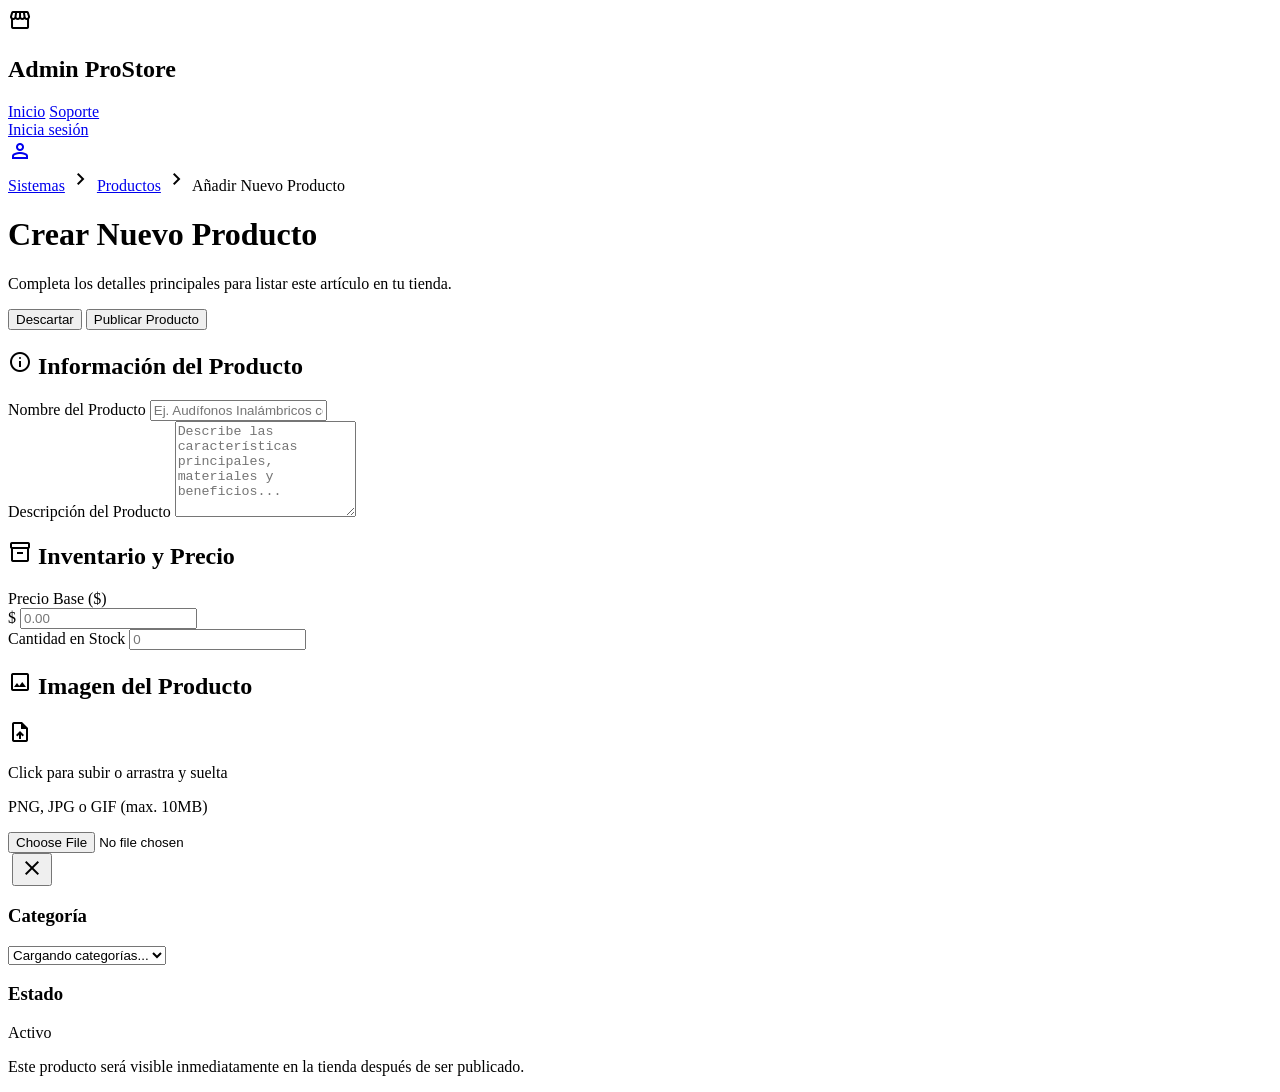
==== add_new_product_management.html @ 9ea356e7 "Subiendo Antigravity" ====
<!DOCTYPE html>

<html lang="es">

<head>
    <meta charset="utf-8" />
    <meta content="width=device-width, initial-scale=1.0" name="viewport" />
    <script src="https://cdn.tailwindcss.com?plugins=forms,container-queries"></script>
    <link href="https://fonts.googleapis.com/css2?family=Inter:wght@400;500;600;700;800;900&amp;display=swap"
        rel="stylesheet" />
    <link
        href="https://fonts.googleapis.com/css2?family=Material+Symbols+Outlined:wght,FILL@100..700,0..1&amp;display=swap"
        rel="stylesheet" />
    <script id="tailwind-config">
        tailwind.config = {
            darkMode: "class",
            theme: {
                extend: {
                    colors: {
                        "primary": "#135bec",
                        "background-light": "#f6f6f8",
                        "background-dark": "#101622",
                    },
                    fontFamily: {
                        "display": ["Inter"]
                    },
                    borderRadius: { "DEFAULT": "0.25rem", "lg": "0.5rem", "xl": "0.75rem", "full": "9999px" },
                },
            },
        }
    </script>
    <style>
        .dropdown-menu {
            display: none;
            position: absolute;
            right: 0;
            top: 100%;
            margin-top: 0.5rem;
            min-width: 200px;
            z-index: 1000;
        }

        .dropdown-menu.active {
            display: block;
        }
    </style>
    <title>Gestión de Productos | ProStore Admin</title>
</head>

<body class="bg-background-light dark:bg-background-dark font-display text-slate-900 dark:text-slate-100 min-h-screen">
    <div class="relative flex h-auto min-screen w-full flex-col group/design-root overflow-x-hidden">
        <div class="layout-container flex h-full grow flex-col">
            <!-- Navigation Bar -->
            <header
                class="flex items-center justify-between whitespace-nowrap border-b border-solid border-slate-200 dark:border-slate-800 bg-white/80 dark:bg-slate-900/80 backdrop-blur-md px-10 py-3 sticky top-0 z-50">
                <div class="flex items-center gap-8">
                    <div class="flex items-center gap-4 text-primary">
                        <div class="size-8 flex items-center justify-center bg-primary/10 rounded-lg">
                            <span class="material-symbols-outlined text-primary">storefront</span>
                        </div>
                        <h2
                            class="text-slate-900 dark:text-slate-100 text-lg font-bold leading-tight tracking-[-0.015em]">
                            Admin ProStore</h2>
                    </div>
                </div>
                <div class="flex flex-1 justify-end gap-8">
                    <div class="flex items-center gap-9">
                        <a class="text-slate-600 dark:text-slate-400 text-sm font-medium hover:text-primary transition-colors"
                            href="index.html">Inicio</a>
                        <a class="text-slate-600 dark:text-slate-400 text-sm font-medium hover:text-primary transition-colors"
                            href="#">Soporte</a>
                    </div>
                    <div id="auth-section" class="relative">
                        <a id="user-menu-btn" href="login.html"
                            class="flex items-center gap-2 focus:outline-none group">
                            <span id="login-text"
                                class="hidden text-sm font-bold text-slate-600 dark:text-slate-400 group-hover:text-primary transition-colors">Inicia
                                sesión</span>
                            <div
                                class="size-10 rounded-full bg-slate-100 dark:bg-slate-800 flex items-center justify-center overflow-hidden border border-slate-200 dark:border-slate-700 group-hover:border-primary/50 transition-all">
                                <span
                                    class="material-symbols-outlined text-slate-400 group-hover:text-primary">person</span>
                            </div>
                        </a>
                        <div id="user-dropdown"
                            class="dropdown-menu bg-white dark:bg-slate-800 rounded-xl shadow-xl border border-slate-200 dark:border-slate-700 py-2 overflow-hidden">
                            <!-- JS populated by app.js -->
                        </div>
                    </div>
                </div>
            </header>
            <main class="flex-1 overflow-y-auto pb-12">
                <div class="mx-auto max-w-[1200px] px-6">
                    <!-- Breadcrumbs & Header -->
                    <div class="flex flex-col py-8">
                        <div class="flex items-center gap-2 mb-4 text-slate-500 text-sm">
                            <a class="hover:text-primary" href="index.html">Sistemas</a>
                            <span class="material-symbols-outlined text-sm">chevron_right</span>
                            <a class="hover:text-primary" href="#">Productos</a>
                            <span class="material-symbols-outlined text-sm">chevron_right</span>
                            <span class="text-slate-900 dark:text-slate-100 font-medium">Añadir Nuevo Producto</span>
                        </div>
                        <div class="flex items-center justify-between gap-3">
                            <div>
                                <h1
                                    class="text-slate-900 dark:text-slate-100 text-3xl font-black leading-tight tracking-[-0.033em]">
                                    Crear Nuevo Producto</h1>
                                <p class="text-slate-500 dark:text-slate-400 text-base font-normal">Completa los
                                    detalles
                                    principales para listar este artículo en tu tienda.</p>
                            </div>
                            <div class="flex gap-3">
                                <button onclick="window.location.href='index.html'"
                                    class="flex min-w-[100px] items-center justify-center rounded-lg h-11 px-6 bg-slate-100 dark:bg-slate-800 text-slate-900 dark:text-slate-100 text-sm font-bold hover:bg-slate-200 transition-all border border-slate-200 dark:border-slate-700">
                                    <span>Descartar</span>
                                </button>
                                <button id="publish-btn"
                                    class="flex min-w-[140px] items-center justify-center rounded-lg h-11 px-6 bg-primary text-white text-sm font-bold shadow-lg shadow-primary/20 hover:bg-primary/90 transition-all">
                                    <span>Publicar Producto</span>
                                </button>
                            </div>
                        </div>
                    </div>
                    <div class="grid grid-cols-1 lg:grid-cols-3 gap-8">
                        <!-- Main Form Area -->
                        <div class="lg:col-span-2 space-y-8">
                            <!-- Section: General Information -->
                            <section
                                class="bg-white dark:bg-slate-900 rounded-xl p-6 shadow-sm border border-slate-200 dark:border-slate-800">
                                <h2
                                    class="text-slate-900 dark:text-slate-100 text-xl font-bold mb-6 flex items-center gap-2">
                                    <span class="material-symbols-outlined text-primary">info</span>
                                    Información del Producto
                                </h2>
                                <div class="space-y-6">
                                    <div class="flex flex-col gap-2">
                                        <label class="text-slate-700 dark:text-slate-300 text-sm font-semibold">Nombre
                                            del
                                            Producto</label>
                                        <input id="product-title"
                                            class="w-full h-12 rounded-lg border border-slate-200 dark:border-slate-700 bg-slate-50 dark:bg-slate-800/50 px-4 focus:ring-2 focus:ring-primary/20 focus:border-primary outline-none transition-all dark:text-white"
                                            placeholder="Ej. Audífonos Inalámbricos con Cancelación de Ruido"
                                            type="text" />
                                    </div>
                                    <div class="flex flex-col gap-2">
                                        <label
                                            class="text-slate-700 dark:text-slate-300 text-sm font-semibold">Descripción
                                            del
                                            Producto</label>
                                        <textarea id="product-desc"
                                            class="w-full rounded-lg border border-slate-200 dark:border-slate-700 bg-slate-50 dark:bg-slate-800/50 p-4 focus:ring-2 focus:ring-primary/20 focus:border-primary outline-none transition-all dark:text-white"
                                            placeholder="Describe las características principales, materiales y beneficios..."
                                            rows="6"></textarea>
                                    </div>
                                </div>
                            </section>
                            <!-- Section: Inventory & Pricing -->
                            <section
                                class="bg-white dark:bg-slate-900 rounded-xl p-6 shadow-sm border border-slate-200 dark:border-slate-800">
                                <h2
                                    class="text-slate-900 dark:text-slate-100 text-xl font-bold mb-6 flex items-center gap-2">
                                    <span class="material-symbols-outlined text-primary">inventory_2</span>
                                    Inventario y Precio
                                </h2>
                                <div class="grid grid-cols-1 md:grid-cols-2 gap-6">
                                    <div class="flex flex-col gap-2">
                                        <label class="text-slate-700 dark:text-slate-300 text-sm font-semibold">Precio
                                            Base ($)</label>
                                        <div class="relative">
                                            <span
                                                class="absolute left-4 top-1/2 -translate-y-1/2 text-slate-500">$</span>
                                            <input id="product-price"
                                                class="w-full h-12 rounded-lg border border-slate-200 dark:border-slate-700 bg-slate-50 dark:bg-slate-800/50 pl-8 pr-4 focus:ring-2 focus:ring-primary/20 focus:border-primary outline-none transition-all dark:text-white"
                                                placeholder="0.00" type="number" step="0.01" />
                                        </div>
                                    </div>
                                    <div class="flex flex-col gap-2">
                                        <label class="text-slate-700 dark:text-slate-300 text-sm font-semibold">Cantidad
                                            en
                                            Stock</label>
                                        <input id="product-stock"
                                            class="w-full h-12 rounded-lg border border-slate-200 dark:border-slate-700 bg-slate-50 dark:bg-slate-800/50 px-4 focus:ring-2 focus:ring-primary/20 focus:border-primary outline-none transition-all dark:text-white"
                                            placeholder="0" type="number" />
                                    </div>
                                </div>
                            </section>
                            <!-- Section: Media Upload -->
                            <section
                                class="bg-white dark:bg-slate-900 rounded-xl p-6 shadow-sm border border-slate-200 dark:border-slate-800">
                                <h2
                                    class="text-slate-900 dark:text-slate-100 text-xl font-bold mb-6 flex items-center gap-2">
                                    <span class="material-symbols-outlined text-primary">image</span>
                                    Imagen del Producto
                                </h2>
                                <div id="drop-zone"
                                    class="border-2 border-dashed border-slate-200 dark:border-slate-700 rounded-xl p-12 flex flex-col items-center justify-center bg-slate-50 dark:bg-slate-800/20 hover:bg-primary/5 transition-all cursor-pointer group">
                                    <div
                                        class="size-16 rounded-full bg-primary/10 flex items-center justify-center text-primary mb-4 group-hover:scale-110 transition-transform">
                                        <span class="material-symbols-outlined text-3xl">upload_file</span>
                                    </div>
                                    <p class="text-lg font-bold text-slate-900 dark:text-slate-100 mb-1">Click para
                                        subir
                                        o arrastra y suelta</p>
                                    <p class="text-sm text-slate-500 dark:text-slate-400">PNG, JPG o GIF (max. 10MB)
                                    </p>
                                    <input id="file-input" class="hidden" type="file" accept="image/*" />
                                </div>
                                <div id="image-preview-container"
                                    class="grid grid-cols-2 md:grid-cols-4 gap-4 mt-6 hidden">
                                    <!-- Vista previa aquí -->
                                    <div
                                        class="relative group aspect-square rounded-xl overflow-hidden border border-slate-200 dark:border-slate-700">
                                        <img id="image-preview" src="" class="w-full h-full object-cover" />
                                        <button id="remove-image"
                                            class="absolute top-2 right-2 size-8 bg-red-500 text-white rounded-full flex items-center justify-center shadow-lg transform scale-0 group-hover:scale-100 transition-transform">
                                            <span class="material-symbols-outlined text-sm">close</span>
                                        </button>
                                    </div>
                                </div>
                            </section>
                        </div>
                        <!-- Sidebar Area -->
                        <div class="space-y-8">
                            <!-- Section: Organization -->
                            <section
                                class="bg-white dark:bg-slate-900 rounded-xl p-6 shadow-sm border border-slate-200 dark:border-slate-800">
                                <h3
                                    class="text-slate-900 dark:text-slate-100 font-bold mb-4 uppercase text-xs tracking-wider opacity-60">
                                    Categoría</h3>
                                <div class="space-y-5">
                                    <div class="flex flex-col gap-2">
                                        <select id="product-category"
                                            class="w-full h-11 rounded-lg border border-slate-200 dark:border-slate-700 bg-slate-50 dark:bg-slate-800 px-4 outline-none focus:ring-2 focus:ring-primary/20 text-sm">
                                            <option value="">Cargando categorías...</option>
                                        </select>
                                    </div>
                                </div>
                            </section>
                            <!-- Section: Status -->
                            <section
                                class="bg-white dark:bg-slate-900 rounded-xl p-6 shadow-sm border border-slate-200 dark:border-slate-800">
                                <h3
                                    class="text-slate-900 dark:text-slate-100 font-bold mb-4 uppercase text-xs tracking-wider opacity-60">
                                    Estado</h3>
                                <div class="space-y-4">
                                    <div class="flex items-center gap-3">
                                        <div
                                            class="size-2 rounded-full bg-emerald-500 shadow-[0_0_8px_rgba(16,185,129,0.5)]">
                                        </div>
                                        <span class="text-sm font-medium">Activo</span>
                                    </div>
                                    <p class="text-xs text-slate-500">Este producto será visible inmediatamente en la
                                        tienda después de ser publicado.</p>
                                </div>
                            </section>
                        </div>
                    </div>
                </div>
            </main>
        </div>
    </div>

    <!-- Scripts -->
    <script src="https://cdn.jsdelivr.net/npm/@supabase/supabase-js@2"></script>
    <script src="js/supabase.js"></script>
    <script src="js/auth.js"></script>
    <script src="js/api.js"></script>
    <script src="js/carrito.js"></script>
    <script src="js/app.js"></script>
    <script>
        // Guard de autenticación
        if (!Auth.isLoggedIn()) {
            window.location.href = 'login.html';
        }

        /**
         * Inicializar UI de Usuario
         */
        async function initUserUI() {
            const user = await Auth.getUser();
            const authSection = document.getElementById('auth-section');
            if (user && authSection) {
                const userName = user.user_metadata?.full_name || user.email.split('@')[0];
                const email = user.email;

                // Actualizar displays
                document.getElementById('user-name-display').textContent = userName;
                document.getElementById('user-email-display').textContent = email;

                const menuBtn = document.getElementById('user-menu-btn');
                const dropdown = document.getElementById('user-dropdown');

                menuBtn.innerHTML = `
                    <div class="flex flex-col items-end hidden sm:flex mr-1 font-display">
                        <span class="text-xs font-bold text-slate-900 dark:text-white">${userName}</span>
                        <span class="text-[10px] text-slate-400 font-medium">Administrador</span>
                    </div>
                    <div class="size-9 rounded-full bg-primary/10 border border-primary/20 flex items-center justify-center overflow-hidden">
                        <img class="w-full h-full object-cover" src="https://ui-avatars.com/api/?name=${userName}&background=135bec&color=fff" />
                    </div>
                `;

                menuBtn.addEventListener('click', (e) => {
                    e.stopPropagation();
                    dropdown.classList.toggle('active');
                });

                document.addEventListener('click', () => {
                    dropdown.classList.remove('active');
                });

                dropdown.addEventListener('click', (e) => e.stopPropagation());
            }
        }
        async function checkAdmin() {
            const isManager = await Auth.isAdmin();
            if (!isManager) {
                alert('Acceso restringido: Solo administradores pueden gestionar productos.');
                window.location.href = 'index.html';
                return;
            }
            await initUserUI();
        }
        checkAdmin();

        const fileInput = document.getElementById('file-input');
        const dropZone = document.getElementById('drop-zone');
        const previewContainer = document.getElementById('image-preview-container');
        const previewImage = document.getElementById('image-preview');
        const removeBtn = document.getElementById('remove-image');
        let selectedFile = null;

        /**
         * Manejador de selección de archivos
         */
        fileInput.addEventListener('change', (e) => {
            handleFile(e.target.files[0]);
        });

        dropZone.addEventListener('click', () => fileInput.click());

        dropZone.addEventListener('dragover', (e) => {
            e.preventDefault();
            dropZone.classList.add('bg-primary/5', 'border-primary');
        });

        dropZone.addEventListener('dragleave', () => {
            dropZone.classList.remove('bg-primary/5', 'border-primary');
        });

        dropZone.addEventListener('drop', (e) => {
            e.preventDefault();
            dropZone.classList.remove('bg-primary/5', 'border-primary');
            handleFile(e.dataTransfer.files[0]);
        });

        function handleFile(file) {
            if (file && file.type.startsWith('image/')) {
                selectedFile = file;
                const reader = new FileReader();
                reader.onload = (e) => {
                    previewImage.src = e.target.result;
                    previewContainer.classList.remove('hidden');
                    dropZone.classList.add('hidden');
                };
                reader.readAsDataURL(file);
            }
        }

        removeBtn.addEventListener('click', () => {
            selectedFile = null;
            previewImage.src = '';
            previewContainer.classList.add('hidden');
            dropZone.classList.remove('hidden');
            fileInput.value = '';
        });

        /**
         * Cargar categorías dinámicamente
         */
        async function loadCategories() {
            try {
                const categories = await API.getCategories();
                const select = document.getElementById('product-category');
                if (categories.length > 0) {
                    select.innerHTML = categories.map(cat => `
                        <option value="${cat.id_tipo_producto}">${cat.descripcion}</option>
                    `).join('');
                }
            } catch (error) {
                console.error('Error cargando categorías:', error);
            }
        }
        loadCategories();

        /**
         * Manejador de publicación
         */
        document.getElementById('publish-btn').addEventListener('click', async (e) => {
            const btn = e.currentTarget;
            const originalText = btn.innerHTML;

            const name = document.getElementById('product-title').value;
            const description = document.getElementById('product-desc').value;
            const price = parseFloat(document.getElementById('product-price').value);
            const stock = parseInt(document.getElementById('product-stock').value);
            const categoryId = parseInt(document.getElementById('product-category').value);

            if (!name || isNaN(price) || isNaN(stock) || !categoryId) {
                alert('Por favor completa todos los campos obligatorios (Nombre, Precio, Stock, Categoría)');
                return;
            }

            if (!selectedFile) {
                alert('Por favor selecciona una imagen para el producto');
                return;
            }

            try {
                btn.disabled = true;
                btn.innerHTML = '<span class="material-symbols-outlined animate-spin">sync</span><span>Publicando...</span>';

                // 1. Subir imagen
                const imageUrl = await API.uploadImage(selectedFile);

                // 2. Crear producto
                const product = {
                    name,
                    description,
                    price,
                    stock,
                    categoryId,
                    imageUrl
                };

                await API.addProduct(product);

                alert('¡Producto publicado exitosamente!');
                window.location.href = 'index.html';
            } catch (error) {
                alert('Error al publicar: ' + error.message);
                btn.disabled = false;
                btn.innerHTML = originalText;
            }
        });
    </script>
</body>

</html>
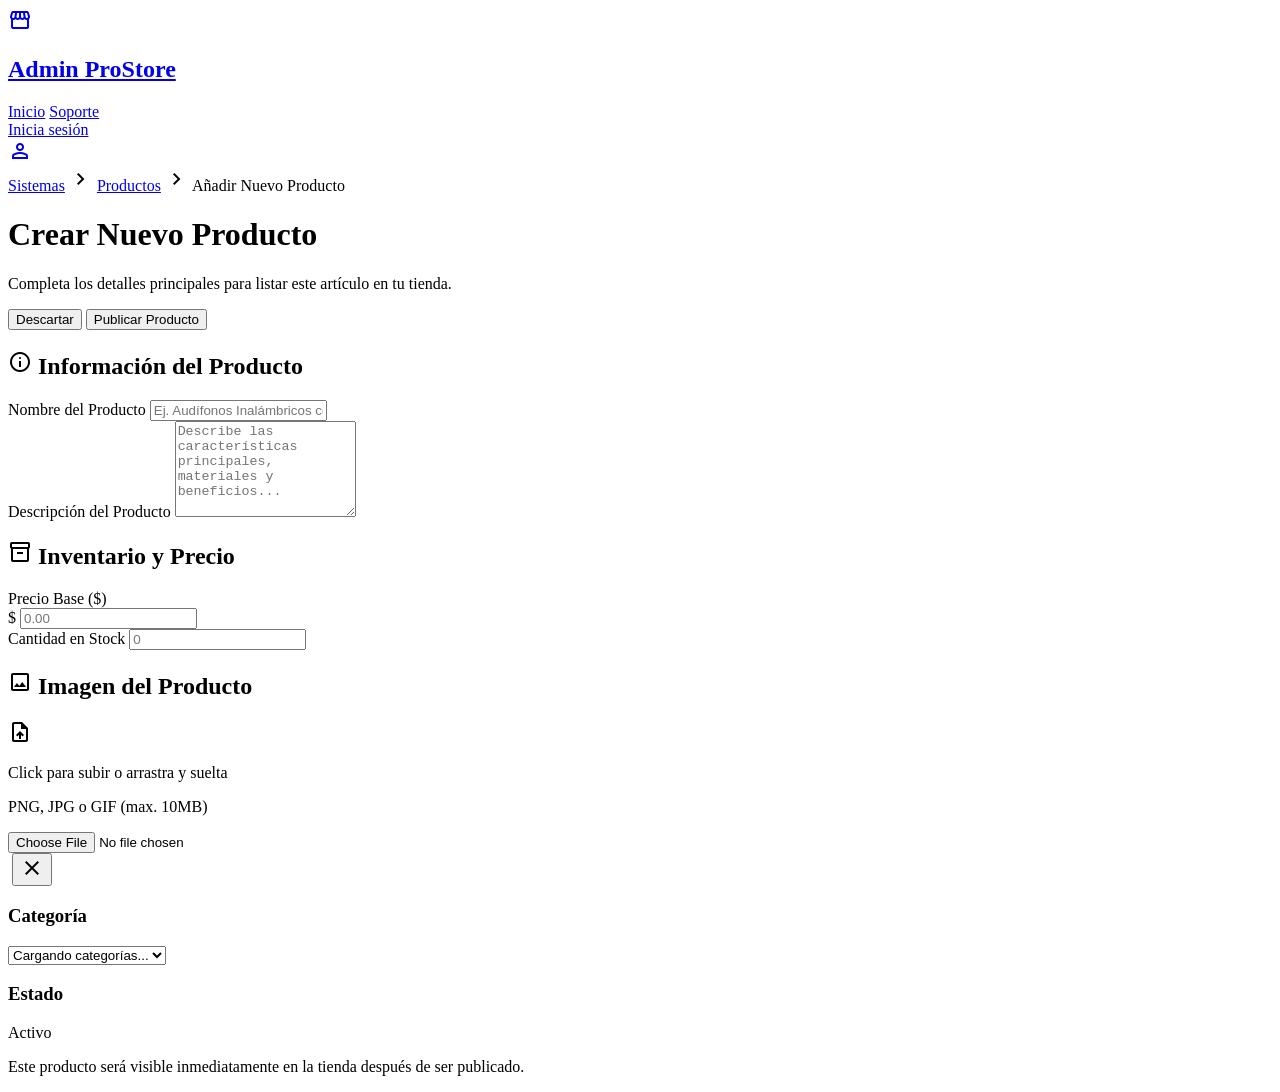
==== commit 1783401a: "UI: Finalized logo clickability and refinements" ====
--- a/add_new_product_management.html
+++ b/add_new_product_management.html
@@ -54,14 +54,15 @@
             <header
                 class="flex items-center justify-between whitespace-nowrap border-b border-solid border-slate-200 dark:border-slate-800 bg-white/80 dark:bg-slate-900/80 backdrop-blur-md px-10 py-3 sticky top-0 z-50">
                 <div class="flex items-center gap-8">
-                    <div class="flex items-center gap-4 text-primary">
-                        <div class="size-8 flex items-center justify-center bg-primary/10 rounded-lg">
+                    <a href="index.html" class="flex items-center gap-4 text-primary group">
+                        <div
+                            class="size-8 flex items-center justify-center bg-primary/10 rounded-lg group-hover:bg-primary/20 transition-colors">
                             <span class="material-symbols-outlined text-primary">storefront</span>
                         </div>
                         <h2
-                            class="text-slate-900 dark:text-slate-100 text-lg font-bold leading-tight tracking-[-0.015em]">
+                            class="text-slate-900 dark:text-slate-100 text-lg font-bold leading-tight tracking-[-0.015em] group-hover:text-primary transition-colors">
                             Admin ProStore</h2>
-                    </div>
+                    </a>
                 </div>
                 <div class="flex flex-1 justify-end gap-8">
                     <div class="flex items-center gap-9">
@@ -264,7 +265,7 @@
     <script src="https://cdn.jsdelivr.net/npm/@supabase/supabase-js@2"></script>
     <script src="js/supabase.js"></script>
     <script src="js/auth.js"></script>
-    <script src="js/api.js"></script>
+    <script src="js/api.js?v=4.0"></script>
     <script src="js/carrito.js"></script>
     <script src="js/app.js"></script>
     <script>
@@ -422,6 +423,7 @@
 
                 // 1. Subir imagen
                 const imageUrl = await API.uploadImage(selectedFile);
+                console.log('>>> URL FINAL PARA DB:', imageUrl);
 
                 // 2. Crear producto
                 const product = {
